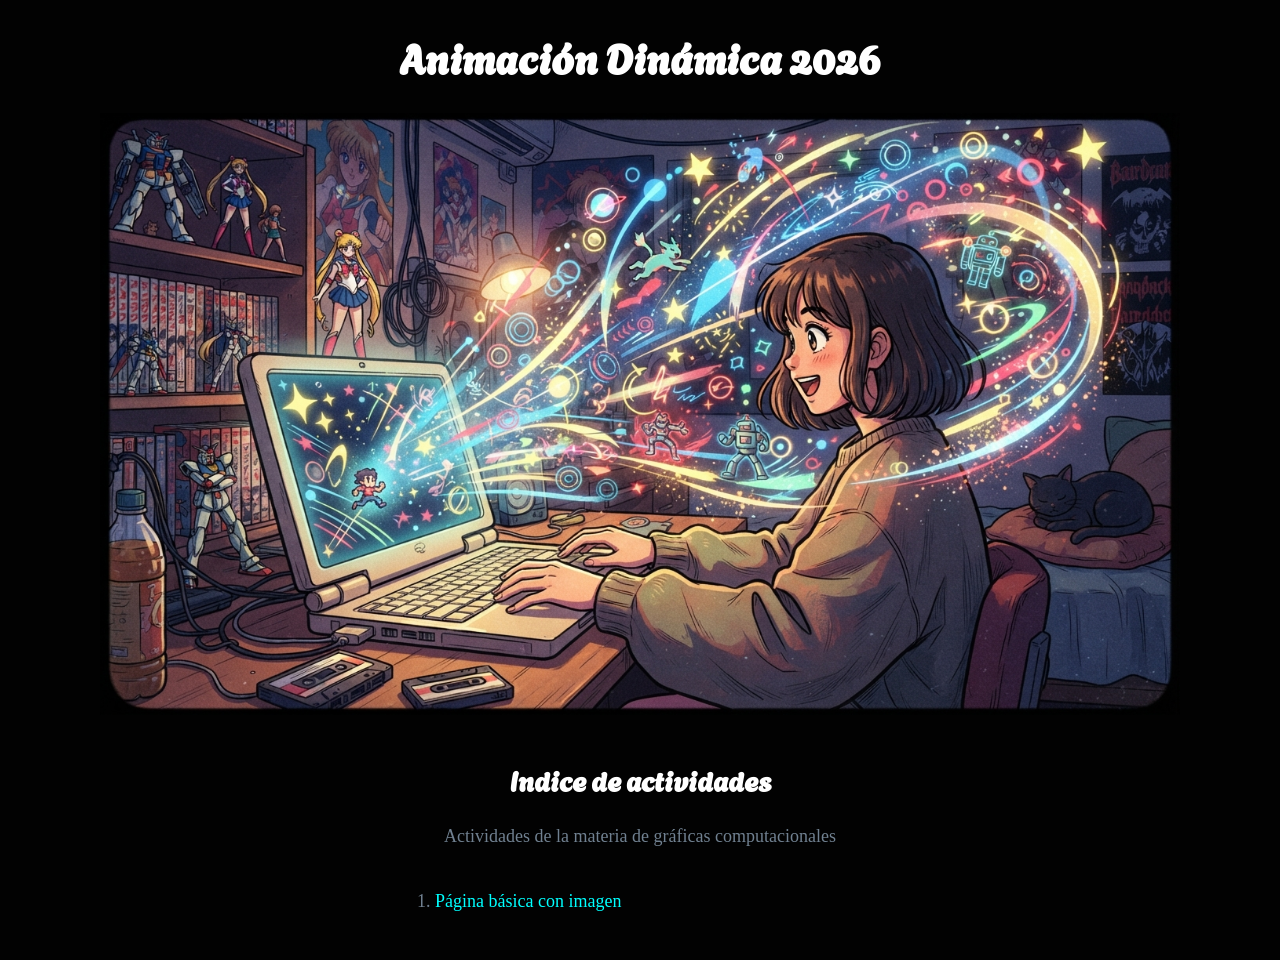
==== index.html @ 9dd83321 "Add files via upload" ====
<!DOCTYPE html>
<html lang="en">
<head>
    <meta charset="UTF-8">
    <title>Mi primer página</title>
    <link rel="preconnect" href="https://fonts.googleapis.com">
    <link rel="preconnect" href="https://fonts.gstatic.com" crossorigin>
    <link href="https://fonts.googleapis.com/css2?family=Agbalumo&display=swap" rel="stylesheet">
    <style>
        body {
            text-align: center; /* esta regla centra todo */
            background-color: #020202;
        }
        p {
            margin: 0px auto;
            font-size: 18px;
            font-family: Georgia, 'Times New Roman', Times, serif;
            line-height: 1.6;
            max-width: 35em; 
            color:slategray;
            margin-bottom: 36px;
       } 
       h1 {
           font-family: 'Agbalumo', system-ui;
           font-size: 40px;
           color:rgb(255, 255, 255);
       }
       h2 { 
           font-family: 'Agbalumo', system-ui;
           font-size: 27px;
           color:rgb(255, 255, 255);
       }
       ol {
            margin: 0px auto;
            text-align: left;
            font-size: 18px;
            font-family: Georgia, 'Times New Roman', Times, serif;
            line-height: 1.6;
            max-width: 25em; 
            color:slategray;
       }
       a {
            color: #00ffff;
            text-decoration: none;
       }
       a:hover {
            color: #ff00ff;
            text-decoration: underline;
       }
    </style>
</head>
<body>
    <h1>Animación Dinámica 2026</h1>
    <img src="bannerG5.png" width="1080" alt="Banner de la materia">
    <br> <!--este es para dejar un espacio "break"-->
    <br>
    <h2>Indice de actividades</h2>
    <p>Actividades de la materia de gráficas computacionales</p>
    <ol>
        <li><a href="A1/pagina1.html">Página básica con imagen</a></li>
    
    </ol>
    <br>
    <br>
</body>
</html>
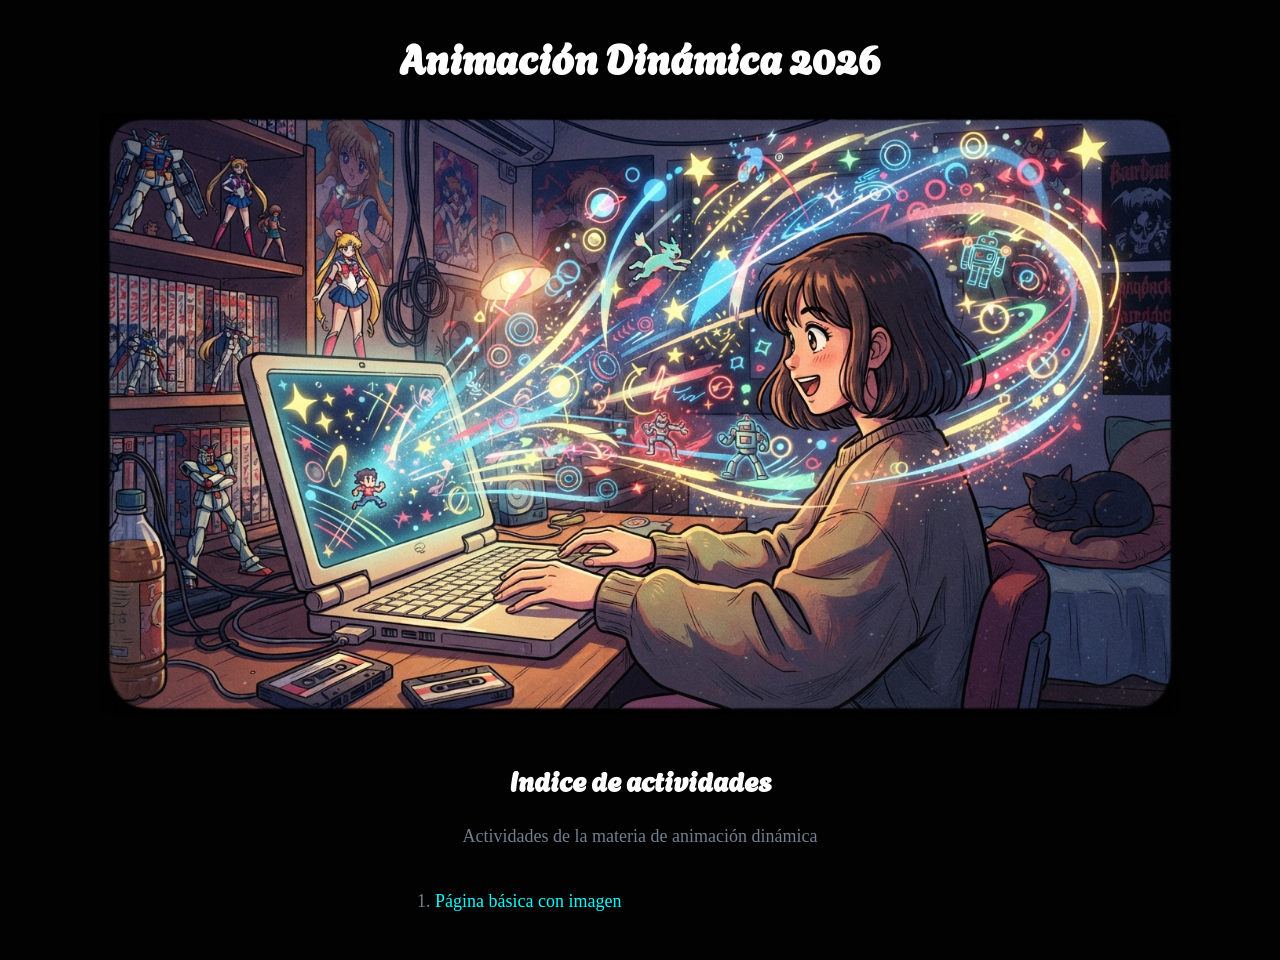
==== commit c4c7628c: "Update index.html" ====
--- a/index.html
+++ b/index.html
@@ -55,12 +55,12 @@
     <br> <!--este es para dejar un espacio "break"-->
     <br>
     <h2>Indice de actividades</h2>
-    <p>Actividades de la materia de gráficas computacionales</p>
+    <p>Actividades de la materia de animación dinámica</p>
     <ol>
-        <li><a href="A1/pagina1.html">Página básica con imagen</a></li>
+        <li><a href="A1/pagina01.html">Página básica con imagen</a></li>
     
     </ol>
     <br>
     <br>
 </body>
-</html>+</html>
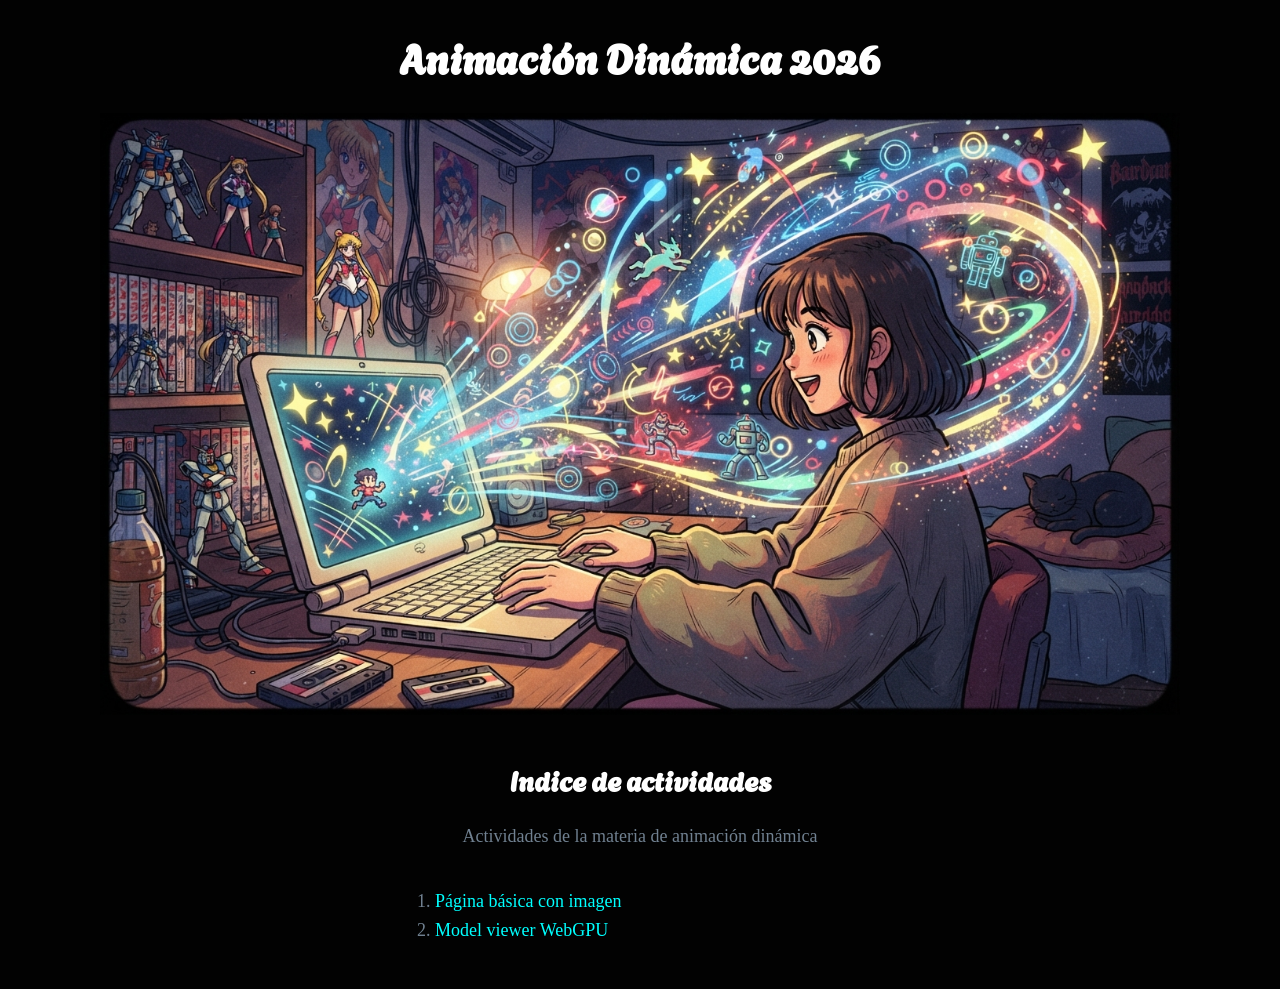
==== commit 67f25616: "Update index.html" ====
--- a/index.html
+++ b/index.html
@@ -58,7 +58,7 @@
     <p>Actividades de la materia de animación dinámica</p>
     <ol>
         <li><a href="A1/pagina01.html">Página básica con imagen</a></li>
-    
+         <li><a href="model/index.html">Model viewer WebGPU</a></li>
     </ol>
     <br>
     <br>
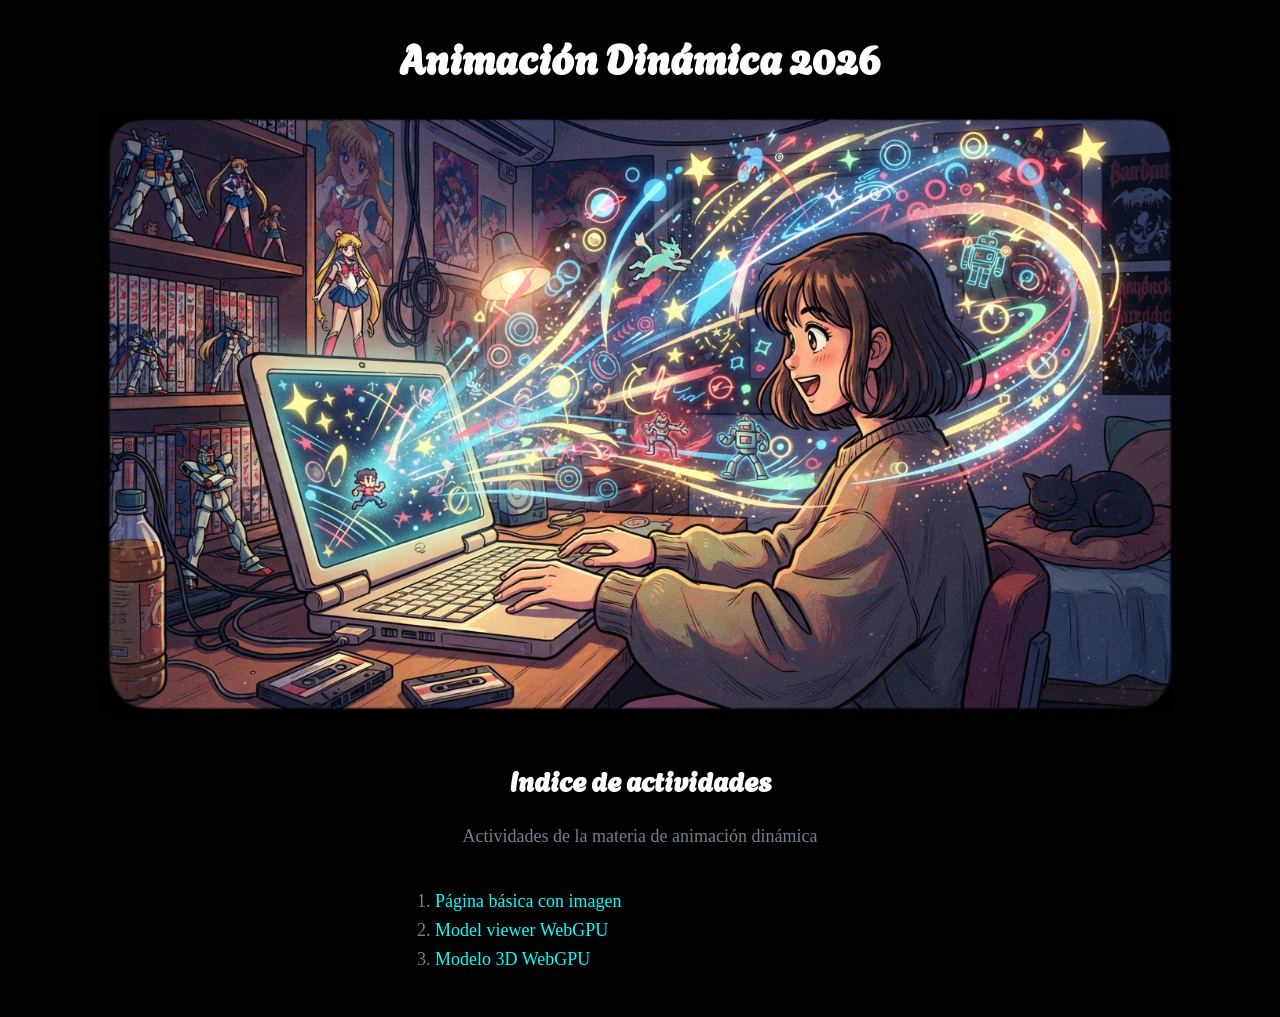
==== commit 8b205d3b: "Update index.html" ====
--- a/index.html
+++ b/index.html
@@ -59,6 +59,7 @@
     <ol>
         <li><a href="A1/pagina01.html">Página básica con imagen</a></li>
          <li><a href="model/index.html">Model viewer WebGPU</a></li>
+         <li><a href="model3D/index.html">Modelo 3D WebGPU</a></li>
     </ol>
     <br>
     <br>
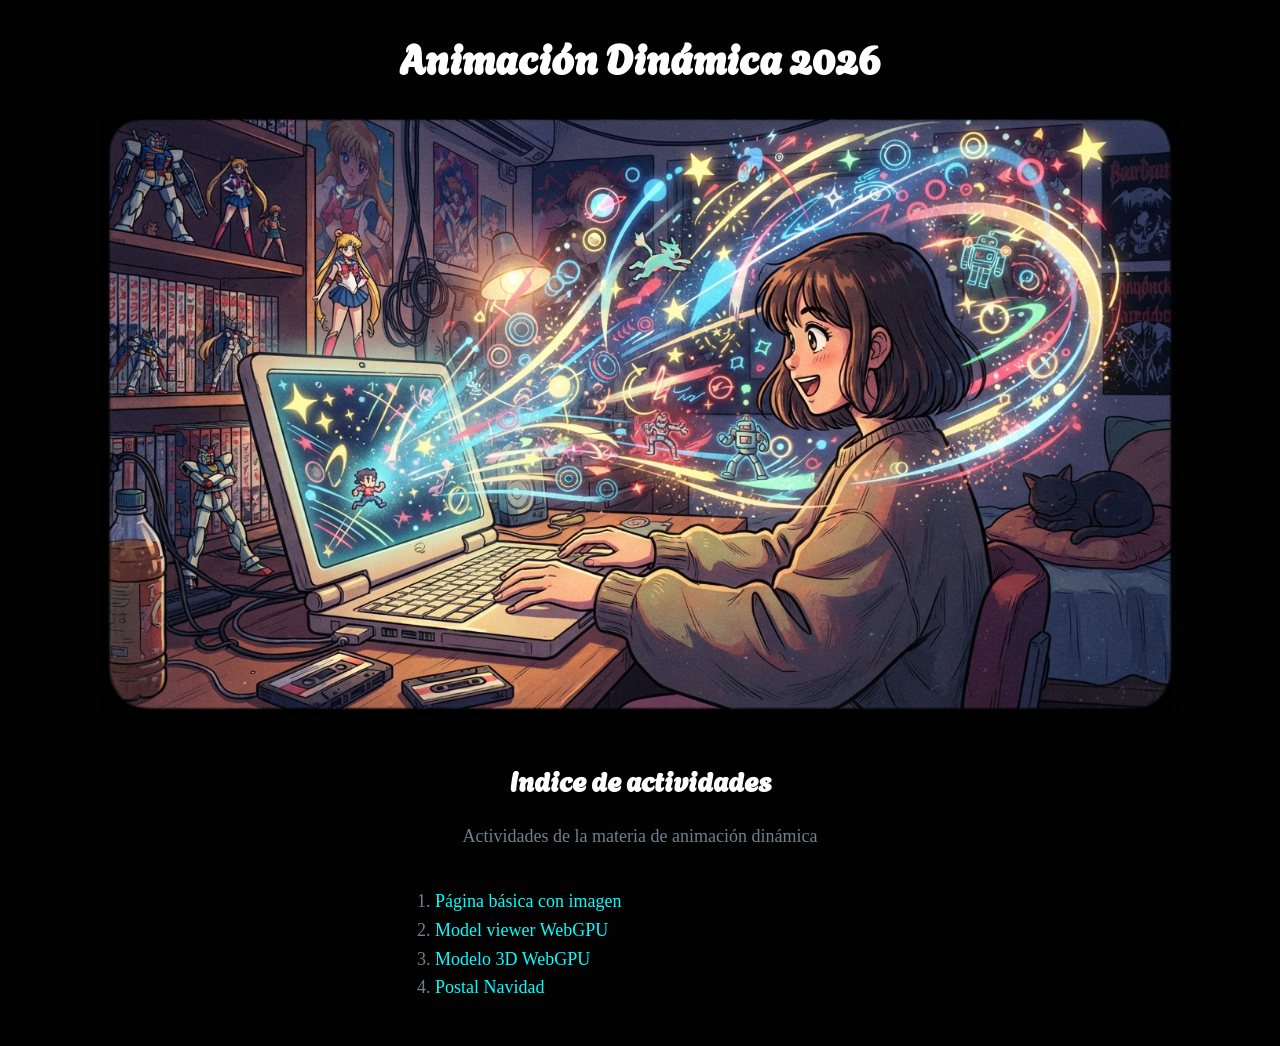
==== commit 2da300d9: "Update index.html" ====
--- a/index.html
+++ b/index.html
@@ -59,7 +59,8 @@
     <ol>
         <li><a href="A1/pagina01.html">Página básica con imagen</a></li>
          <li><a href="model/index.html">Model viewer WebGPU</a></li>
-         <li><a href="model3D/index.html">Modelo 3D WebGPU</a></li>
+         <li><a href="modelZombie/index.html">Modelo 3D WebGPU</a></li>
+        <li><a href="modelSnoopy/index.html">Postal Navidad</a></li>
     </ol>
     <br>
     <br>
